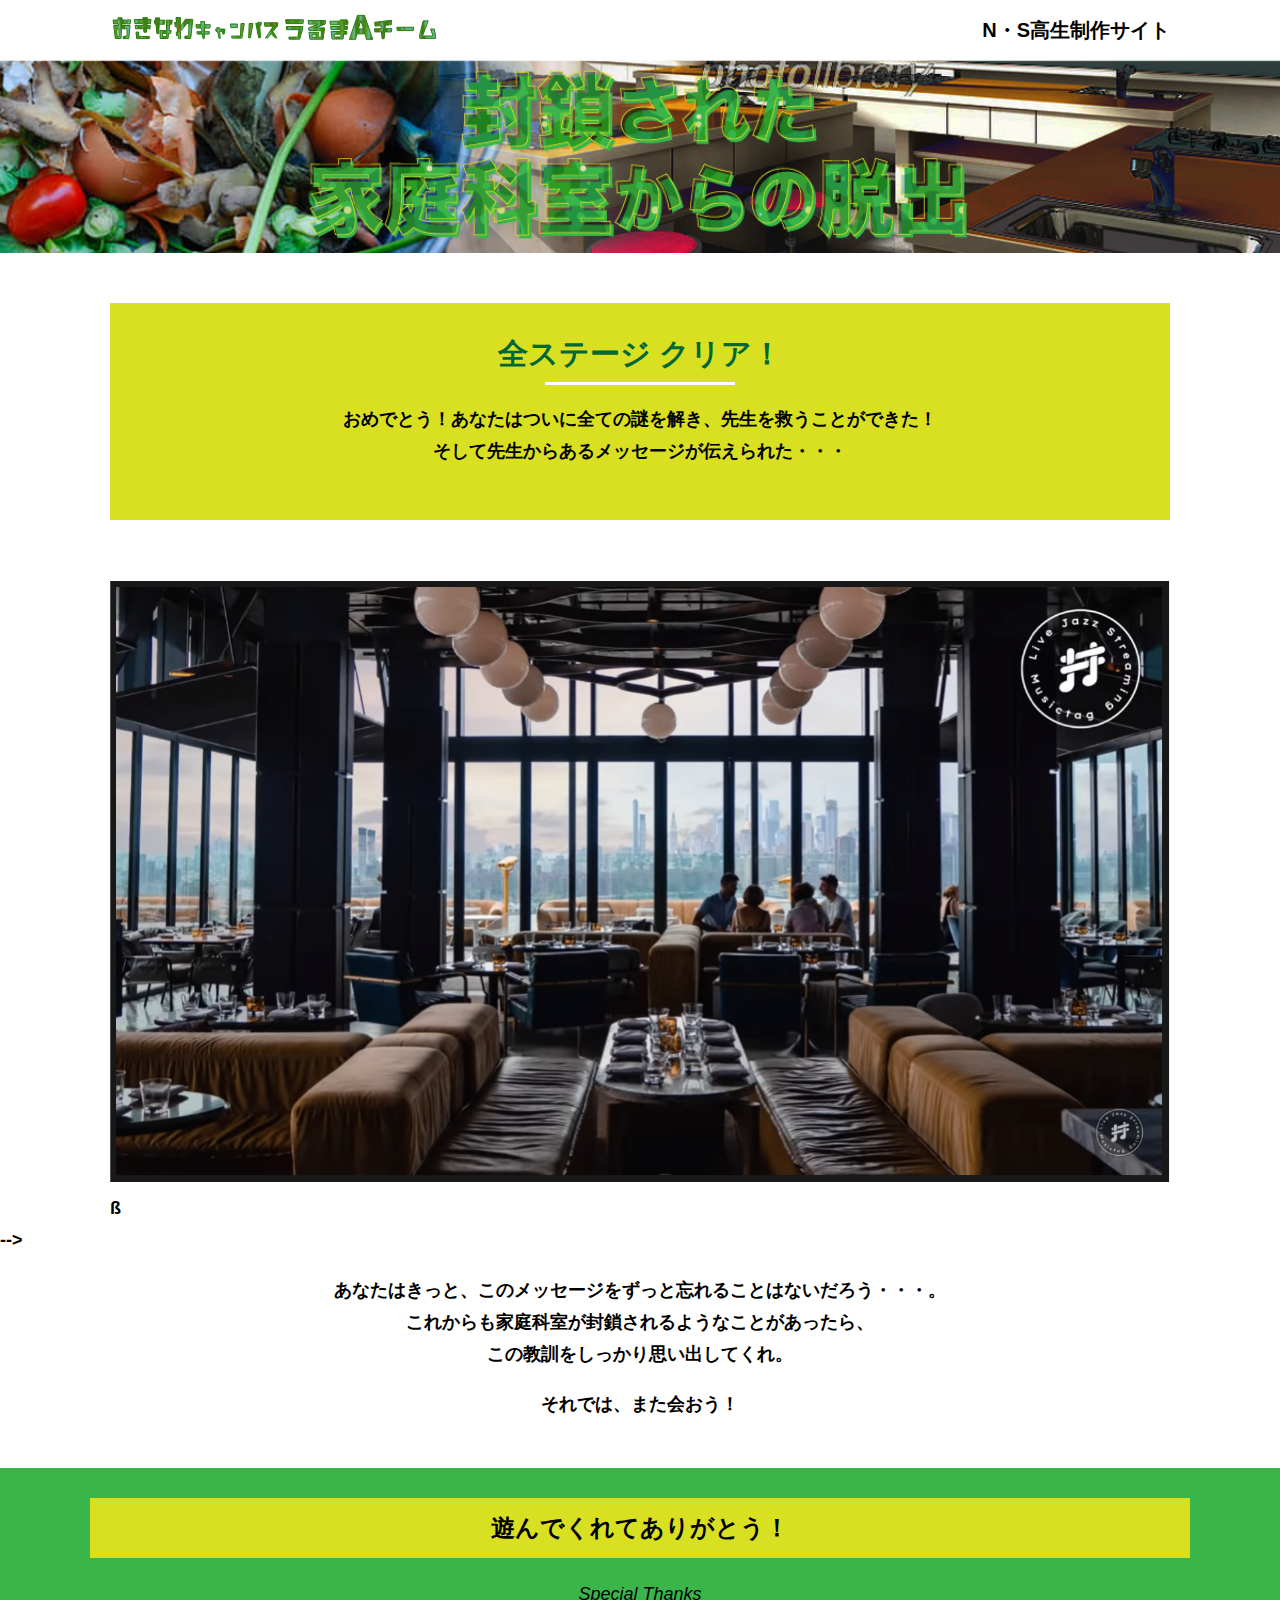
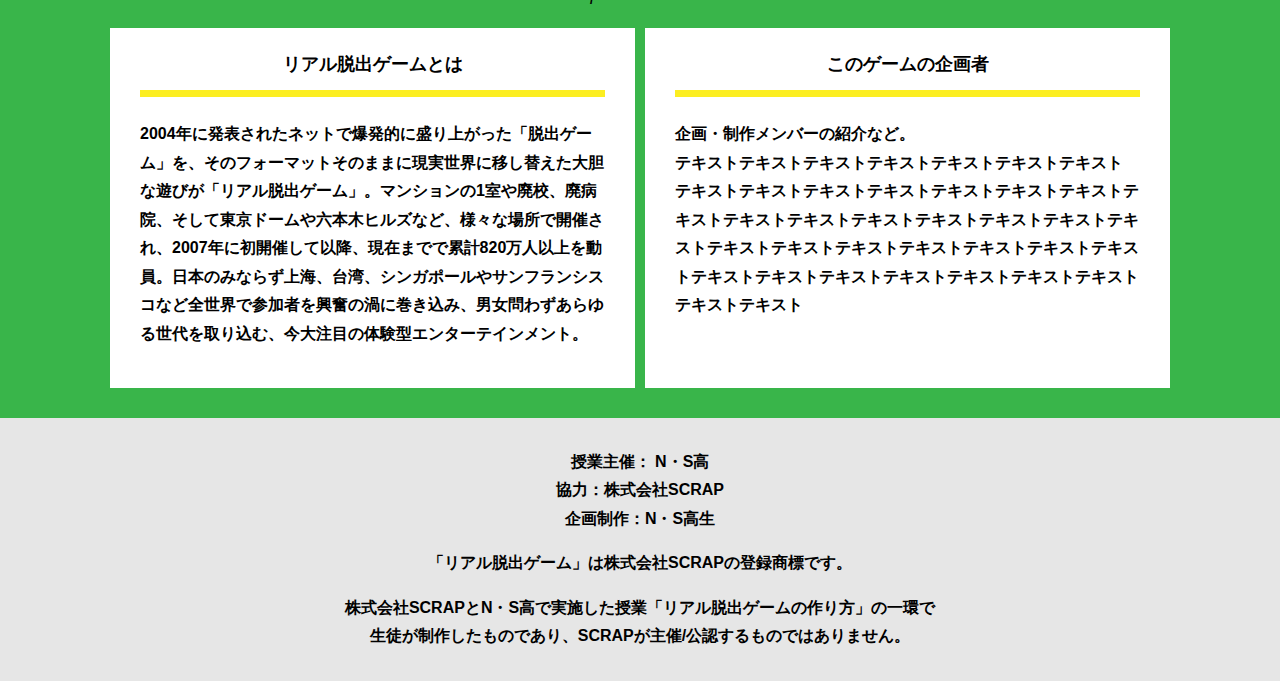
==== final.html @ 59e23ebc "Add files via upload" ====
<!DOCTYPE html>
<html lang="ja">
<head>
  <meta charset="UTF-8">
  <meta http-equiv="X-UA-Compatible" content="IE=edge">
  <meta name="viewport" content="width=device-width, initial-scale=1.0">
  <title>封鎖された家庭科室からの脱出 │ Project N</title>
  <link rel="stylesheet" href="assets/css/normalize.css">
  <link rel="stylesheet" href="assets/css/style.css">
</head>
<body>
  <header class="header">
    <div class="container">
      <div class="header__logo"><img src="assets/images/logo.svg" alt="チームロゴ"></div>
      <div class="header__name">N・S高生制作サイト</div>
    </div>
  </header>
  <main class="main final-page">
    <!-- タイトルエリア　ここから -->
    <h1 class="main-title"><img src="assets/images/main-image.png" alt="封鎖された家庭科室からの脱出"></h1>
    <!-- タイトルエリア　ここまで -->
    <section class="section">
      <div class="container">
        <div class="box bg-color--subcolor">
          <h2 class="section-title--border">全ステージ クリア！</h2>
          <p class="text-center">おめでとう！あなたはついに全ての謎を解き、先生を救うことができた！<br>
            そして先生からあるメッセージが伝えられた・・・</p>
        </div>
      </div>
    </section>
    <section class="section">
      <div class="container">
          <figure class="image__container">
             <img src="assets/images/stage.png" alt="">
          </figure>

<!--  YouTube貼り付け
            <div class="youtube__container">
              <div class="youtube">
                <iframe width="560" height="315" src="https://www.youtube.com/embed/IRyJe-0Uie0?controls=0" title="YouTube video player" frameborder="0" allow="accelerometer; autoplay; clipboard-write; encrypted-media; gyroscope; picture-in-picture" allowfullscreen></iframe>
              </div>
            </div>
Youtube貼り付けここまで-->
          ß
      </div>
         -->
        <p class="text-center">あなたはきっと、このメッセージをずっと忘れることはないだろう・・・。<br>
          これからも家庭科室が封鎖されるようなことがあったら、<br>
          この教訓をしっかり思い出してくれ。</p>
        <p class="text-center">それでは、また会おう！</p>
      </div>
    </section>
    <section class="section bg-color--keycolor">
      <div class="container">
        <h2 class="section-title">遊んでくれてありがとう！</h2>
        <p class="font-eng text-center">Special Thanks</p>
        <div class="row">
          <div class="column">
            <div class="card">
              <h3 class="card__title">リアル脱出ゲームとは</h3>
              <p class="card__content">2004年に発表されたネットで爆発的に盛り上がった「脱出ゲーム」を、そのフォーマットそのままに現実世界に移し替えた大胆な遊びが「リアル脱出ゲーム」。マンションの1室や廃校、廃病院、そして東京ドームや六本木ヒルズなど、様々な場所で開催され、2007年に初開催して以降、現在までで累計820万人以上を動員。日本のみならず上海、台湾、シンガポールやサンフランシスコなど全世界で参加者を興奮の渦に巻き込み、男女問わずあらゆる世代を取り込む、今大注目の体験型エンターテインメント。</p>
            </div>
          </div>
          <div class="column">
            <div class="card">
              <h3 class="card__title">このゲームの企画者</h3>
              <p class="card__content">企画・制作メンバーの紹介など。<br>
                テキストテキストテキストテキストテキストテキストテキスト<br>
                テキストテキストテキストテキストテキストテキストテキストテキストテキストテキストテキストテキストテキストテキストテキストテキストテキストテキストテキストテキストテキストテキストテキストテキストテキストテキストテキストテキストテキストテキストテキスト</p>
            </div>
          </div>
        </div>
      </div>
    </section>
  </main>
  <footer class="footer section bg-color--gray">
    <div class="container">
        <p class="text-center">授業主催： N・S高<br>協力：株式会社SCRAP<br>企画制作：N・S高生</p>
        <p class="text-center">「リアル脱出ゲーム」は株式会社SCRAPの登録商標です。</p>
        <p class="text-center">株式会社SCRAPとN・S高で実施した授業「リアル脱出ゲームの作り方」の一環で<br>生徒が制作したものであり、SCRAPが主催/公認するものではありません。</p>
    </div>
  </footer>
</body>
</html>
---- assets/css/style.css ----
@charset "UTF-8";
/****************************
 * 共通CSSのテンプレートです。
*****************************/
*,
*::before,
*::after {
  -webkit-box-sizing: border-box;
          box-sizing: border-box;
}

html {
  font-size: 18px;
  -webkit-box-sizing: border-box;
          box-sizing: border-box;
}

body {
  overflow-x: hidden;
  font-family: "游ゴシック体", "Yu Gothic", YuGothic, "ヒラギノ角ゴ Pro", "Hiragino Kaku Gothic Pro", "メイリオ", "Meiryo", sans-serif;
  font-size: 18px;
  line-height: 1.77778;
  font-weight: bold;
  text-decoration: none;
  border: none;
  list-style: none;
  color: #000;
  margin: 0;
}

img {
  width: 100%;
}

figure {
  margin: 0;
}

figcaption {
  margin-top: 30px;
  font-size: 14px;
}

@media screen and (max-width: 767px) {
  figcaption {
    font-size: 13px;
  }
}

input[type=text] {
  font-size: 18px;
  border: none;
  padding: 25px 35px;
  display: block;
  margin: 0 auto;
  max-width: 580px;
  width: 100%;
}

::-webkit-input-placeholder {
  color: #999;
}

:-ms-input-placeholder {
  color: #999;
}

::-ms-input-placeholder {
  color: #999;
}

::placeholder {
  color: #999;
}

button {
  cursor: pointer;
  display: block;
  border: none;
  margin: 0 auto;
  background-color: #006837;
  color: #fff;
  width: 287px;
  height: 55px;
}

/*******************
* Layout
*******************/
.section {
  padding-top: 30px;
  padding-bottom: 30px;
}

.section--clear {
  /* ステージクリア画面 */
  position: fixed;
  display: none;
  /* 読み込み時に一瞬表示されるのを防ぐ */
  -webkit-box-pack: center;
      -ms-flex-pack: center;
          justify-content: center;
  -webkit-box-align: center;
      -ms-flex-align: center;
          align-items: center;
  top: 0;
  bottom: 0;
  left: 0;
  right: 0;
  z-index: 200;
}

.section--clear.isClear {
  display: -webkit-box;
  display: -ms-flexbox;
  display: flex;
}

.container {
  width: 1100px;
  padding-left: 20px;
  padding-right: 20px;
  margin: 0 auto;
}

@media screen and (max-width: 1100px) {
  .container {
    width: calc(100% - 40px);
  }
}

.row {
  display: -webkit-box;
  display: -ms-flexbox;
  display: flex;
  -ms-flex-line-pack: stretch;
      align-content: stretch;
  gap: 10px;
}

.row + .row {
  margin-top: 20px;
}

.column {
  width: 100%;
}

.card {
  background-color: #fff;
  margin-bottom: 20px;
  height: 100%;
}

.card__title {
  font-size: 18px;
  text-align: center;
  margin: 0;
  padding: 20px 30px;
  position: relative;
  cursor: pointer;
}

.card__content {
  -webkit-transition: all 0.3s;
  transition: all 0.3s;
  font-size: 16px;
  padding: 20px 30px;
  margin: 0;
  position: relative;
}

.card__content::before {
  display: block;
  content: '';
  width: calc(100% - 60px);
  height: 7px;
  background-color: #fcee21;
  position: absolute;
  top: -10px;
  left: 30px;
}

.hint-page .card {
  height: auto;
}

.hint-page .card__content {
  display: none;
  text-align: center;
}

.hint-page .card__arrow {
  position: absolute;
  top: calc(50% - 12px);
  right: 45px;
  -webkit-transform: rotate(90deg);
          transform: rotate(90deg);
  -webkit-transition: all 0.3s;
  transition: all 0.3s;
  fill: #009245;
  width: 12px;
  height: 24px;
}

.hint-page .card.is-open .card__content {
  display: block;
}

.hint-page .card.is-open .card__arrow {
  -webkit-transform: rotate(-90deg);
          transform: rotate(-90deg);
}

.box {
  padding: 35px 30px;
}

.youtube {
  position: relative;
  width: 100%;
  padding-top: 56.25%;
}

.youtube iframe {
  position: absolute;
  top: 0;
  left: 0;
  width: 100%;
  height: 100%;
}

.youtube__container {
  max-width: 800px;
  margin: 0 auto;
}

/*********************
* Color
*********************/
.bg-color--keycolor {
  background-color: #39b54a;
}

.bg-color--subcolor {
  background-color: #d9e021;
}

.bg-color--gray {
  background-color: #e6e6e6;
}

/*********************
* title
**********************/
.main-title {
  margin: 0;
}

.sub-title {
  text-align: center;
  font-size: 18px;
  line-height: 1.66667;
}

.sub-title__bg {
  background-color: #fcee21;
  padding-left: 1rem;
  padding-right: 1rem;
}

.section-title {
  font-size: 24px;
  line-height: 1.75;
  text-align: center;
  padding: 9px 20px;
  background-color: #d9e021;
  margin: 0 -20px 20px -20px;
}

.section-title__stage {
  display: inline-block;
  margin-right: 2rem;
}

.section-title--keycolorlight {
  background-color: #8cc63f;
}

.section-title--keycolorlight .section-title__stage {
  color: #fff;
}

.section-title--keycolor {
  background-color: #39b54a;
}

.section-title--story {
  width: 330px;
  margin: 0 auto 20px;
}

.section-title--border {
  position: relative;
  font-size: 30px;
  text-align: center;
  line-height: 1.06667;
  margin: 0;
  padding-bottom: 15px;
  color: #006837;
}

.section-title--border::after {
  position: absolute;
  bottom: 0;
  left: calc(50% - 95px);
  display: block;
  content: '';
  background-color: #fff;
  height: 2.6px;
  width: 190px;
}

/******************
* text
******************/
.font-eng {
  font-style: italic;
  font-weight: normal;
}

/*************************
* Button
*************************/
.btn {
  display: block;
  text-decoration: none;
  cursor: pointer;
  background-color: #006837;
  color: #fff;
  font-size: 24px;
  line-height: 1.54167;
  text-align: center;
  padding: 11.5px;
  width: calc(100% - 40px);
  max-width: 700px;
  margin: 10px auto;
  position: relative;
}

.btn:hover {
  opacity: 0.7;
}

.btn__arrow {
  position: absolute;
  top: calc(50% - 12px);
  right: 15px;
  fill: #fff;
  width: 12px;
  height: 24px;
}

/****************
* header
*****************/
.header {
  background-color: #fff;
  height: 60px;
}

.header .container {
  display: -webkit-box;
  display: -ms-flexbox;
  display: flex;
  -webkit-box-pack: justify;
      -ms-flex-pack: justify;
          justify-content: space-between;
  -webkit-box-align: center;
      -ms-flex-align: center;
          align-items: center;
  height: 100%;
}

.header__logo {
  width: 330px;
  height: 42px;
}

.header__name {
  font-size: 20px;
  line-height: 1.1;
}

.footer {
  font-size: 16px;
}

.footer p:first-child {
  margin-top: 0;
}

.footer p:last-child {
  margin-bottom: 0;
}

/********************
* main
********************/
.story__note {
  margin: 0;
}

.story__note__outer {
  width: 860px;
  display: -webkit-box;
  display: -ms-flexbox;
  display: flex;
  padding: 20px;
  margin: 20px auto;
  -webkit-box-pack: center;
      -ms-flex-pack: center;
          justify-content: center;
}

@media screen and (max-width: 940px) {
  .story__note__outer {
    width: 100%;
  }
}

.stage-column__container + .stage-column__container {
  border-top: 2px solid #fff;
}

.answer {
  font-size: 18px;
  margin-bottom: 20px;
  line-height: 80px;
  word-spacing: 20px;
}

.err-message {
  color: #c1272d;
  font-size: 18px;
  text-align: center;
}

.link-hint {
  text-align: center;
  display: block;
  margin-top: 20px;
}

.clear-message {
  background-color: #d9e021;
  padding: 30px 30px 60px;
  position: relative;
}

.clear-message__title {
  position: relative;
  display: block;
  text-align: center;
  color: #006837;
  font-size: 30px;
  padding-bottom: 10px;
  margin-bottom: 35px;
}

.clear-message__title::after {
  content: '';
  position: absolute;
  display: block;
  width: 183px;
  height: 2px;
  background-color: #fff;
  bottom: 0;
  left: calc(50% - (183px/2));
}

.clear-message__content {
  text-align: center;
}

.clear-message__btn {
  position: absolute;
  bottom: -30px;
  left: calc(50% - 144px);
  width: 288px;
  margin: 0;
}

/********************
* Utility
********************/
.text-center {
  text-align: center;
}

.text-left {
  text-align: left;
}

.text-right {
  text-align: right;
}

.hidden {
  display: none;
}
/*# sourceMappingURL=style.css.map */
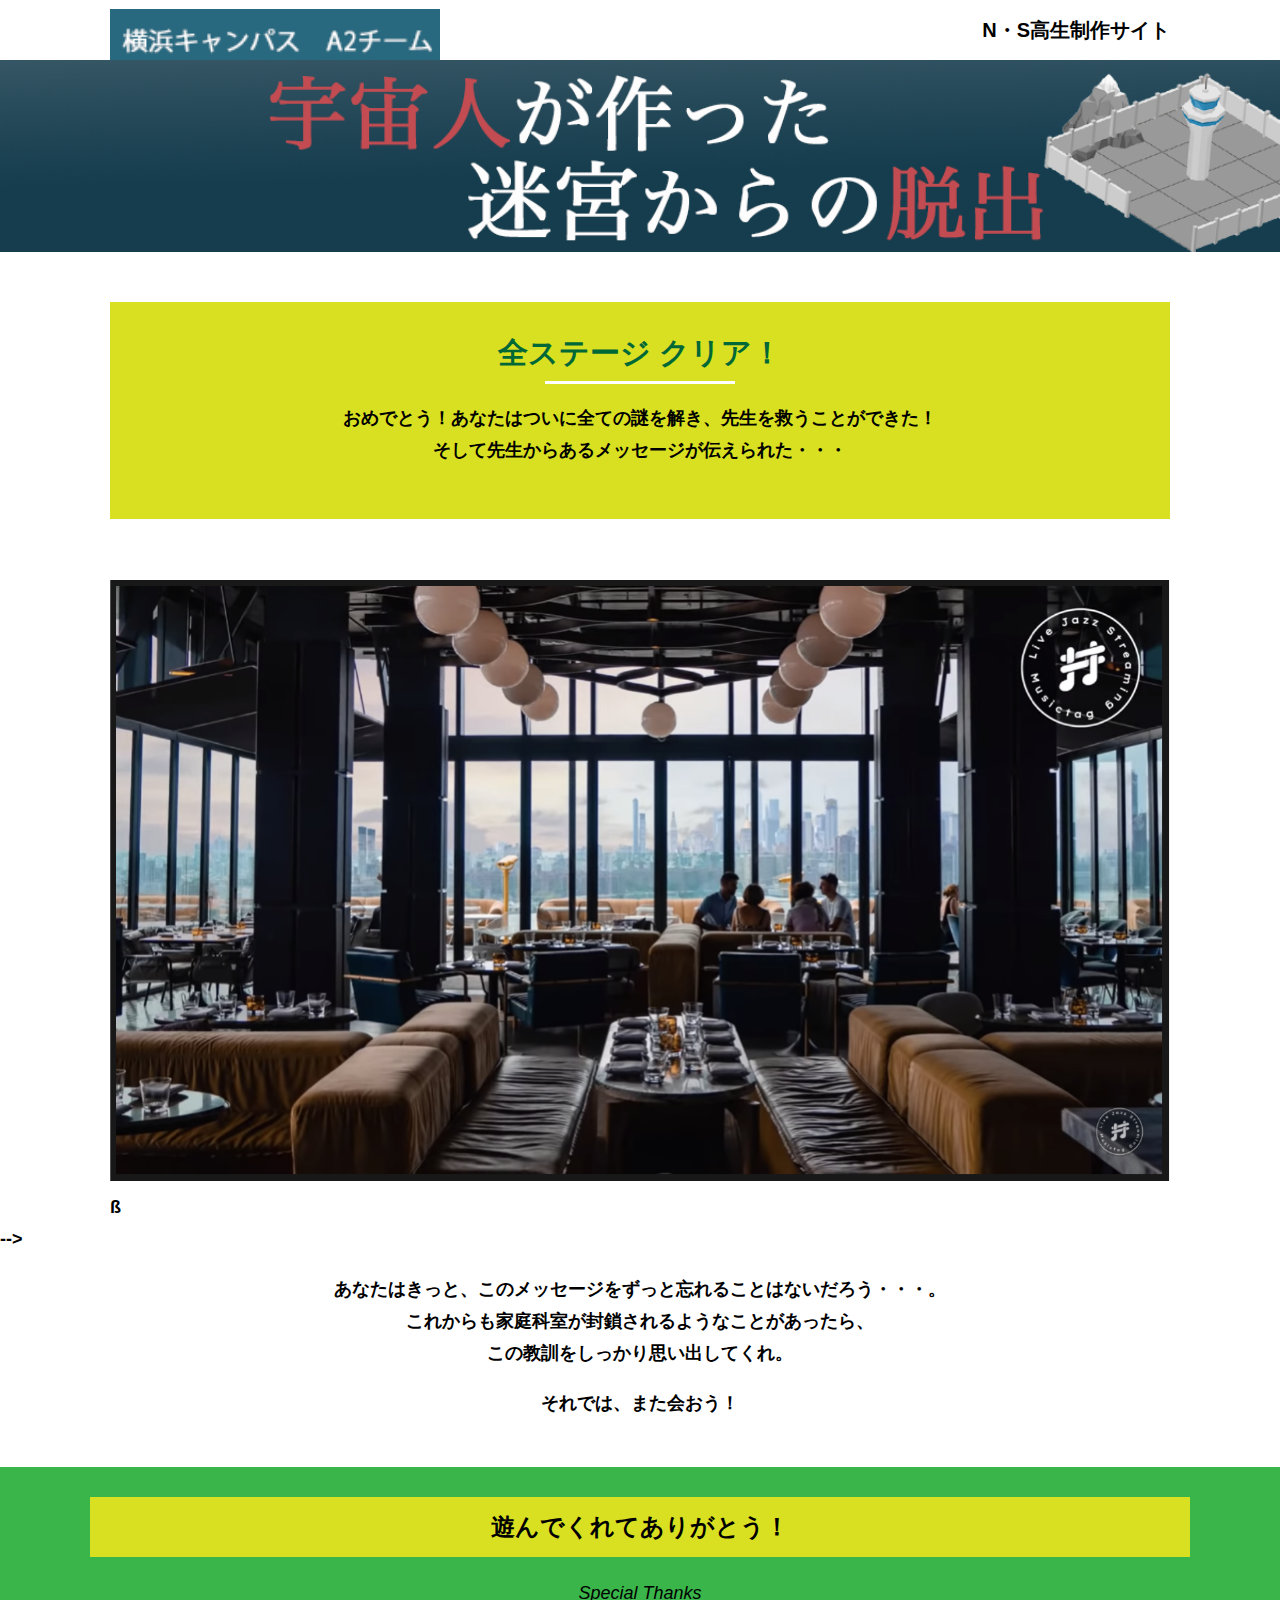
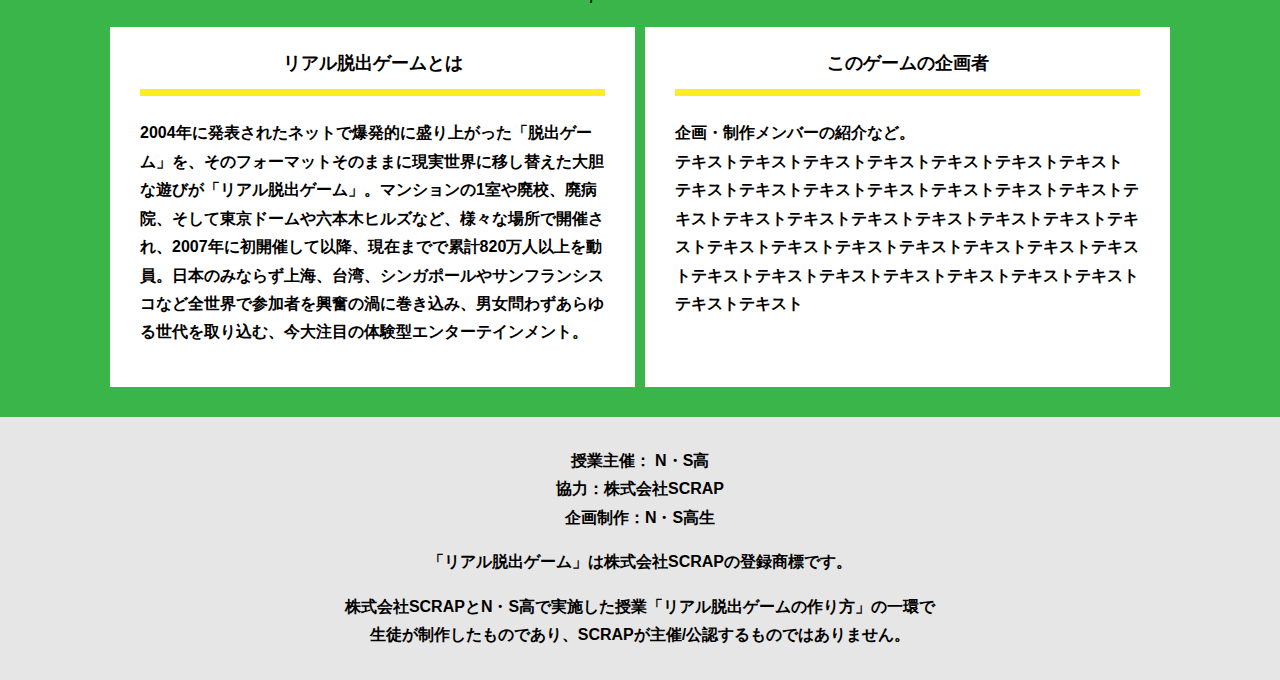
==== commit 4daea8a1: "Update final.html" ====
--- a/final.html
+++ b/final.html
@@ -4,20 +4,20 @@
   <meta charset="UTF-8">
   <meta http-equiv="X-UA-Compatible" content="IE=edge">
   <meta name="viewport" content="width=device-width, initial-scale=1.0">
-  <title>封鎖された家庭科室からの脱出 │ Project N</title>
+  <title>宇宙人が作った迷宮からの脱出 │ Project N</title>
   <link rel="stylesheet" href="assets/css/normalize.css">
   <link rel="stylesheet" href="assets/css/style.css">
 </head>
 <body>
   <header class="header">
     <div class="container">
-      <div class="header__logo"><img src="assets/images/logo.svg" alt="チームロゴ"></div>
+      <div class="header__logo"><img src="assets/images/プロN＿脱出ゲーム＿横キャンA2.png" alt="チームロゴ"></div>
       <div class="header__name">N・S高生制作サイト</div>
     </div>
   </header>
   <main class="main final-page">
     <!-- タイトルエリア　ここから -->
-    <h1 class="main-title"><img src="assets/images/main-image.png" alt="封鎖された家庭科室からの脱出"></h1>
+    <h1 class="main-title"><img src="assets/images/プロN_ヘッダー画像1.png" alt="宇宙人が作った迷宮からの脱出"></h1>
     <!-- タイトルエリア　ここまで -->
     <section class="section">
       <div class="container">
@@ -81,4 +81,4 @@
     </div>
   </footer>
 </body>
-</html>+</html>
